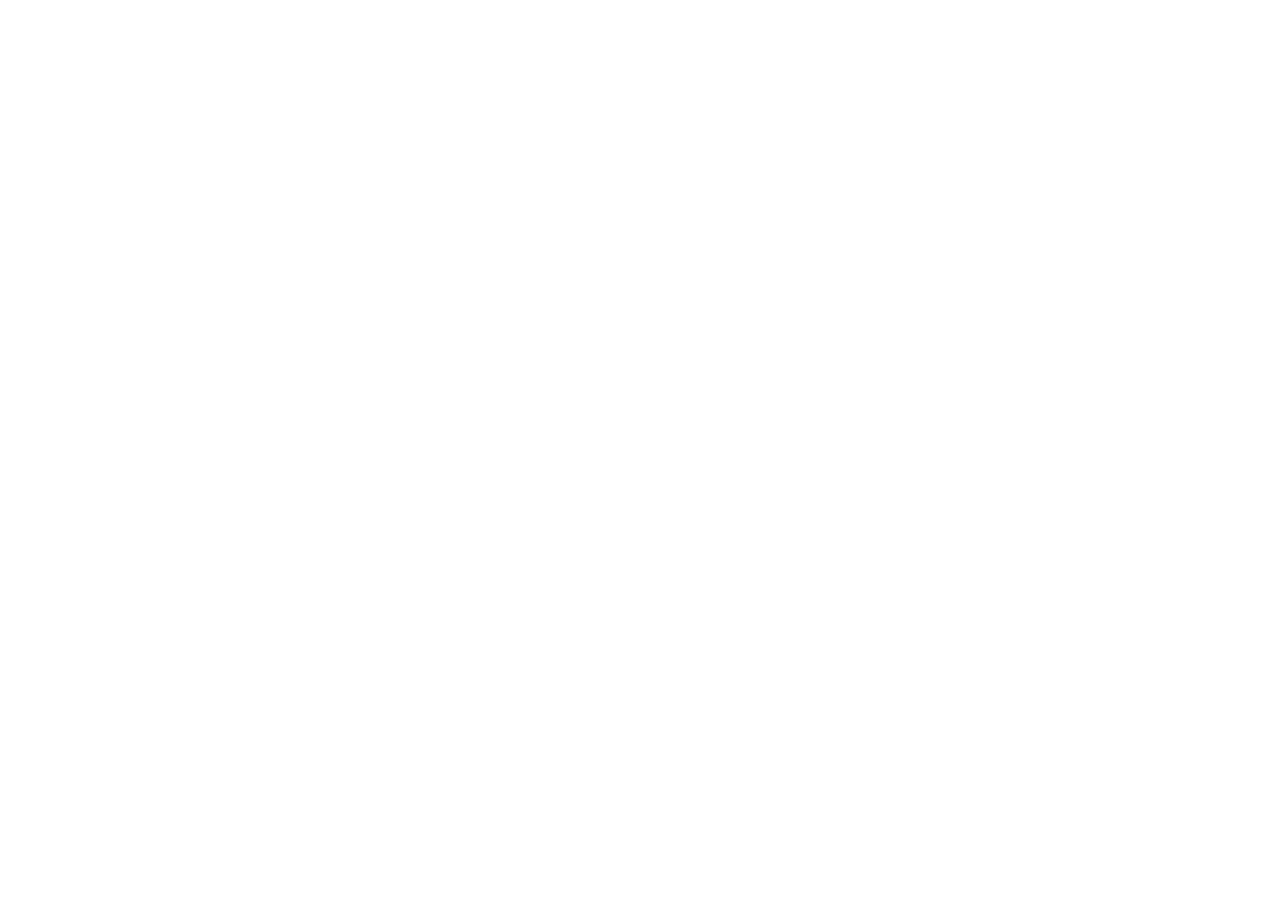
==== index.html @ f9d52486 "Started new html page" ====
<!DOCTYPE html>
<html lang="en">
<head>
    <meta charset="UTF-8">
    <meta http-equiv="X-UA-Compatible" content="IE=edge">
    <meta name="viewport" content="width=device-width, initial-scale=1.0">
    <title>Straw Hat Crew</title>
</head>
<body>
    
</body>
</html>
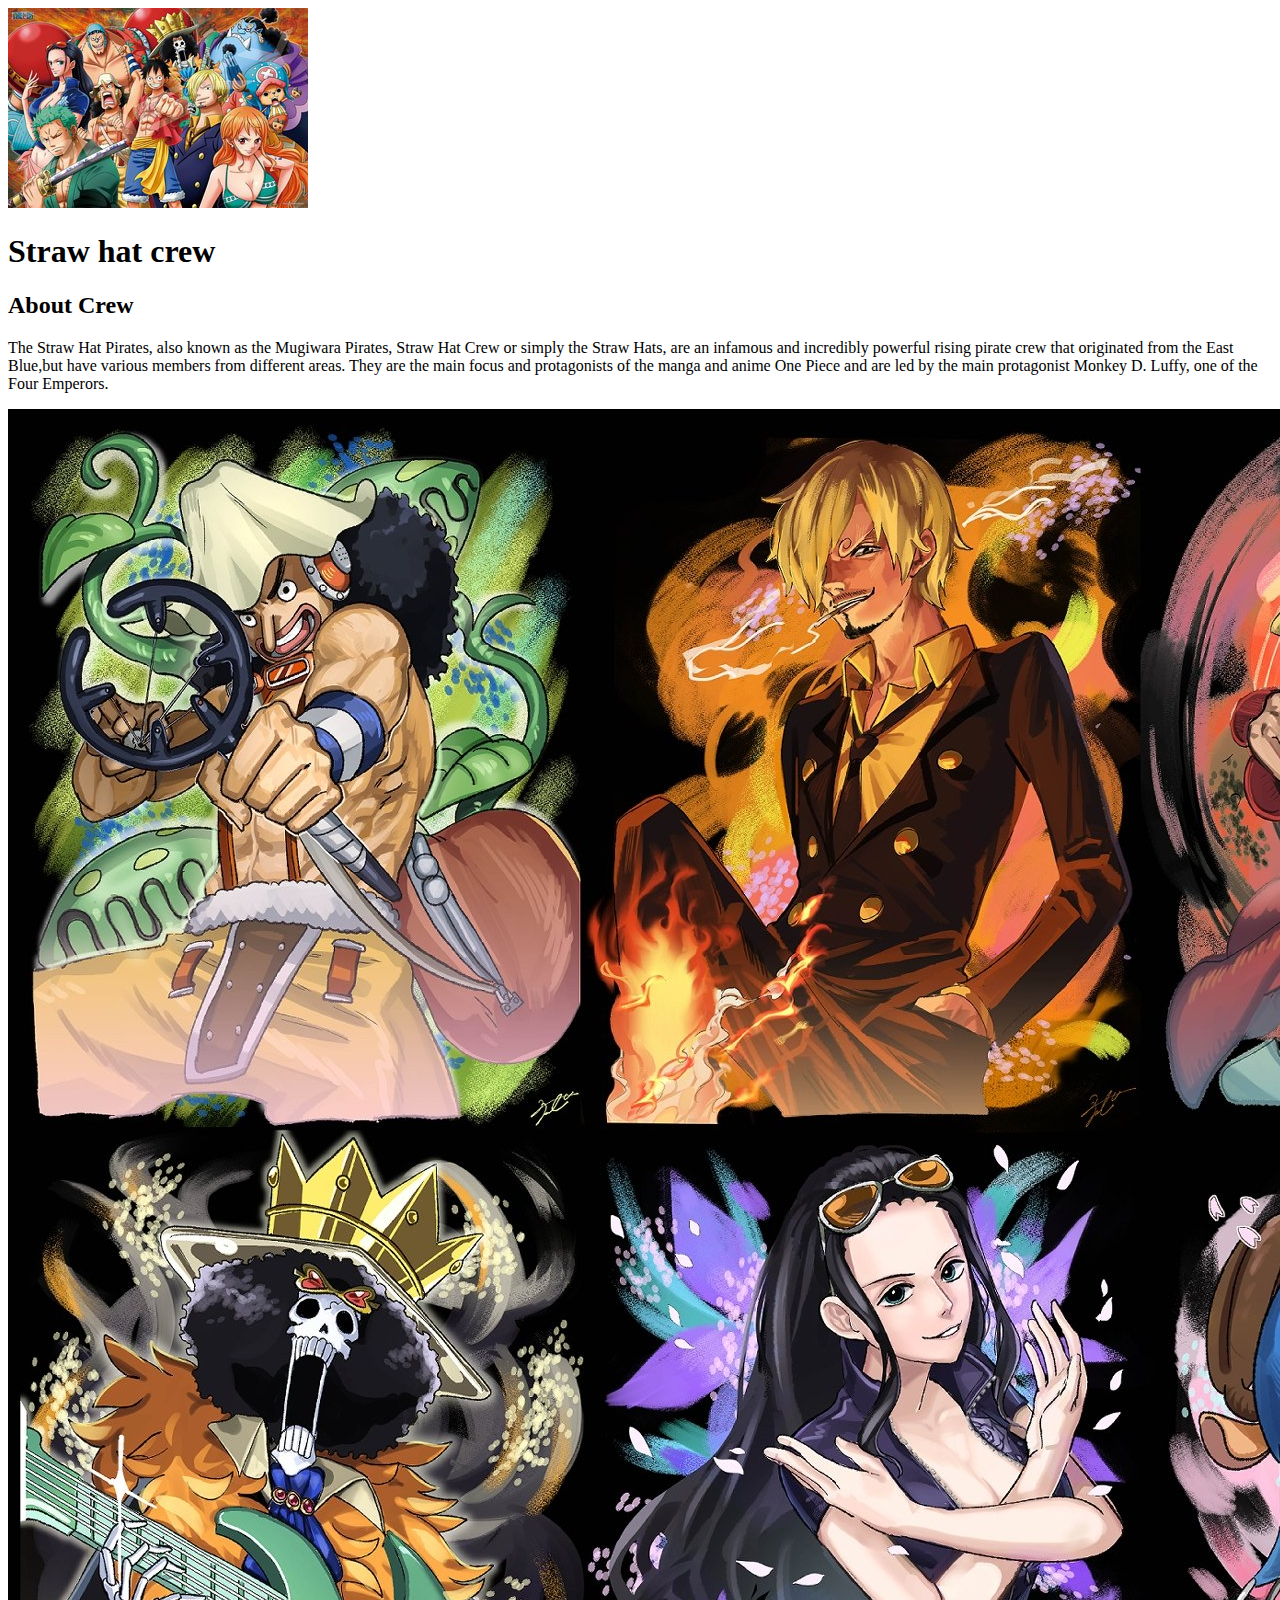
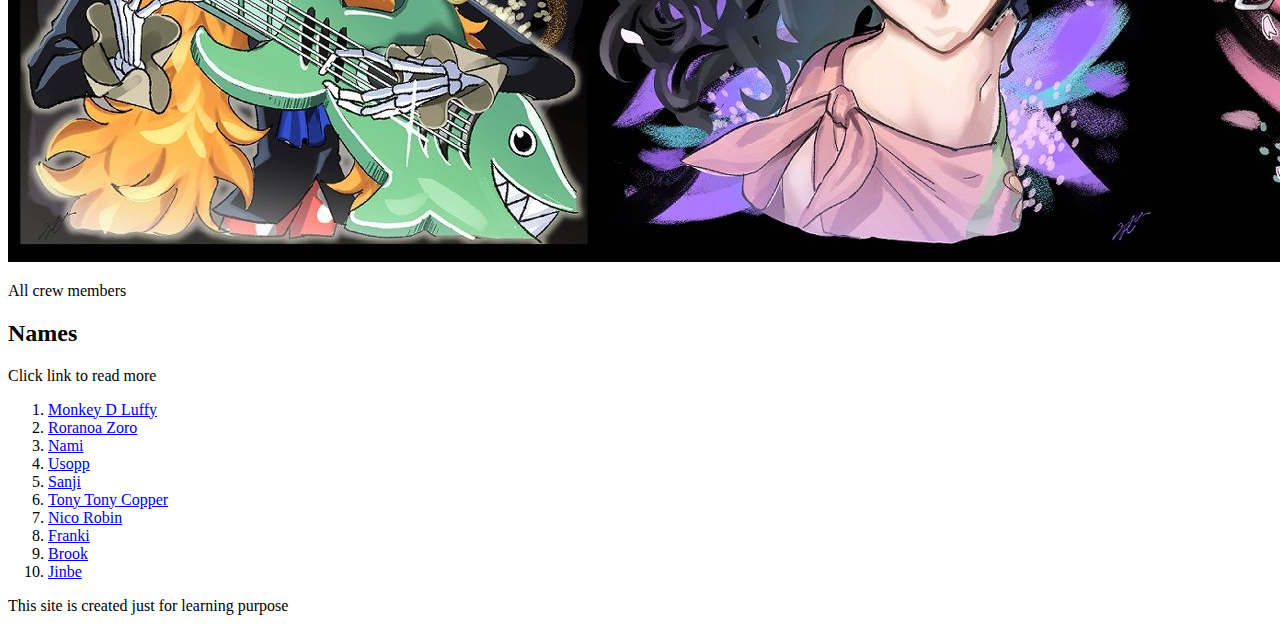
==== commit 4fe9ac45: "Added few images and new code lines" ====
--- a/index.html
+++ b/index.html
@@ -5,8 +5,40 @@
     <meta http-equiv="X-UA-Compatible" content="IE=edge">
     <meta name="viewport" content="width=device-width, initial-scale=1.0">
     <title>Straw Hat Crew</title>
+    <link rel="icon" href="Image/Straw_Hat_Symbol.jpg">
 </head>
 <body>
-    
+    <!-- header element-->
+    <header>
+        <img src="Image/Straw hat crew.jpg">
+        <h1> Straw hat crew</h1>
+    </header>
+    <!-- main element -->
+    <main>
+        <h2>About Crew</h2>
+        <p>The Straw Hat Pirates, also known as the Mugiwara Pirates, Straw Hat Crew or simply the Straw Hats, are an infamous and incredibly powerful rising pirate crew that originated from the East Blue,but have various members from different areas. They are the main focus and protagonists of the manga and anime One Piece and are led by the main protagonist Monkey D. Luffy, one of the Four Emperors.</p>
+        <img src="Image/Straw_Hat_Pirates_Main.jpg">
+        <p>All crew members</p>
+
+
+        <h2>Names</h2>
+        <p>Click link to read more</p>
+        <ol>
+            <li><a target="_blank" href="https://onepiece.fandom.com/wiki/Monkey_D._Luffy"> Monkey D Luffy</a></li>
+            <li><a target="_blank" href="https://onepiece.fandom.com/wiki/Roronoa_Zoro">Roranoa Zoro</a></li>
+            <li><a target="_blank" href="https://onepiece.fandom.com/wiki/Nami">Nami</a></li>
+            <li><a target="_blank" href="https://onepiece.fandom.com/wiki/Usopp">Usopp</a></li>
+            <li><a target="_blank" href="https://onepiece.fandom.com/wiki/Sanji">Sanji</a></li>
+            <li><a target="_blank" href="https://onepiece.fandom.com/wiki/Tony_Tony_Chopper">Tony Tony Copper</a></li>
+            <li><a target="_blank" href="https://onepiece.fandom.com/wiki/Nico_Robin">Nico Robin</a></li>
+            <li><a target="_blank" href="https://onepiece.fandom.com/wiki/Franky">Franki</a></li>
+            <li><a target="_blank" href="https://onepiece.fandom.com/wiki/Brook">Brook</a></li>
+            <li><a target="_blank" href="https://onepiece.fandom.com/wiki/Jinbe">Jinbe</a></li>
+        </ol>
+    </main>
+    <!-- Footer element -->
+    <footer>
+        <p>This site is created just for learning purpose</p>
+    </footer>
 </body>
 </html>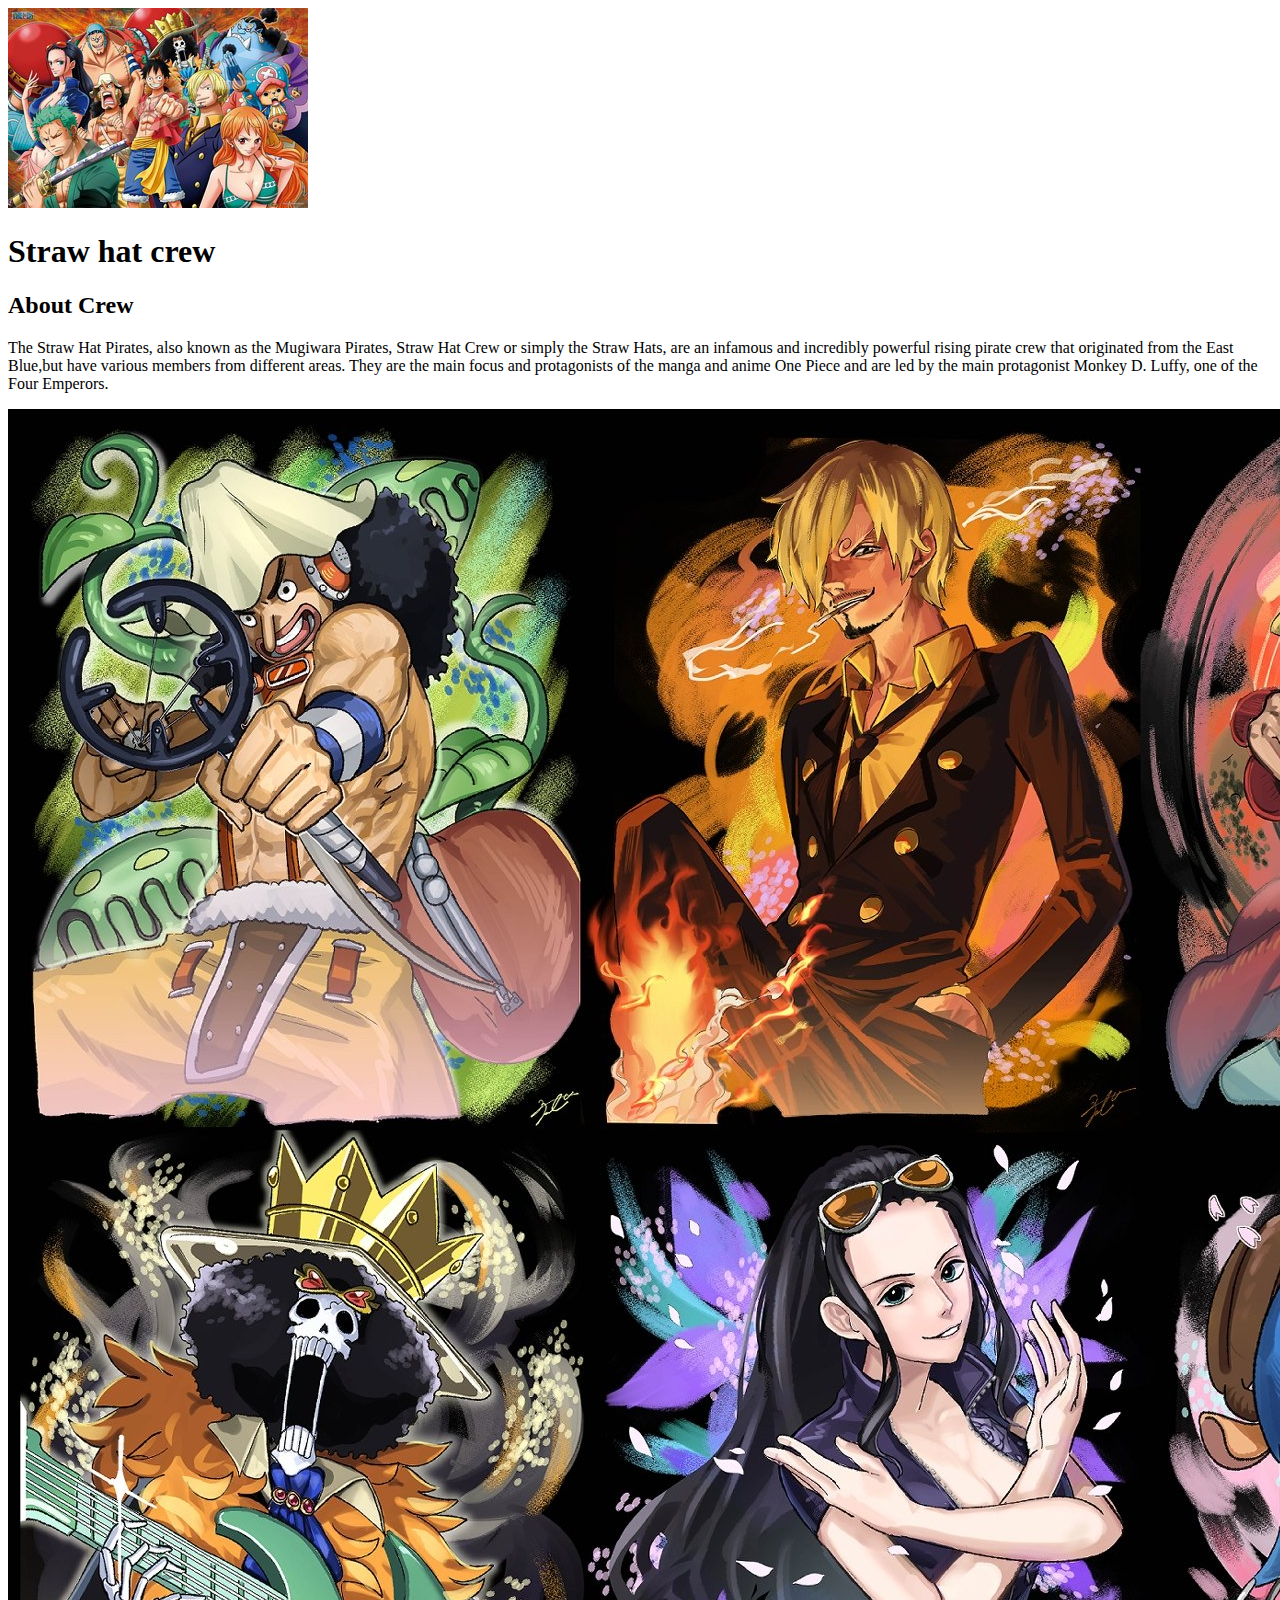
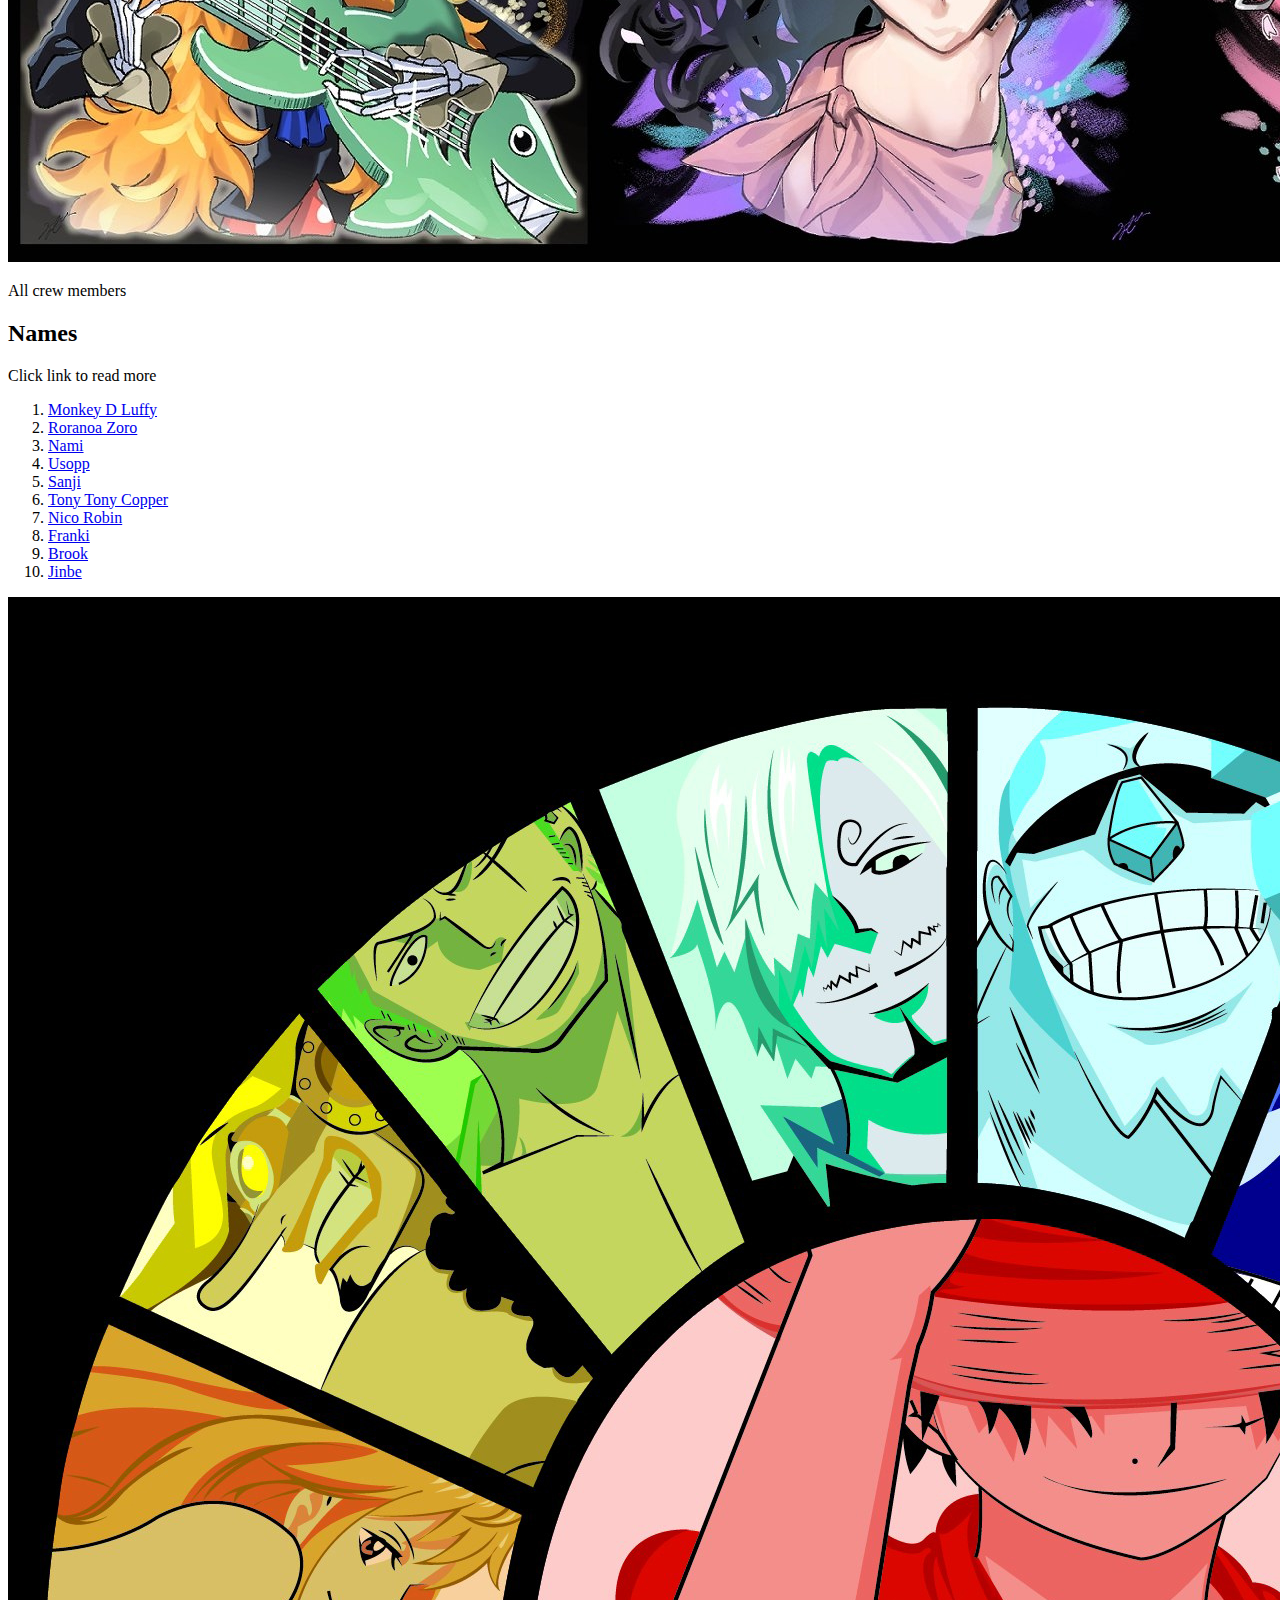
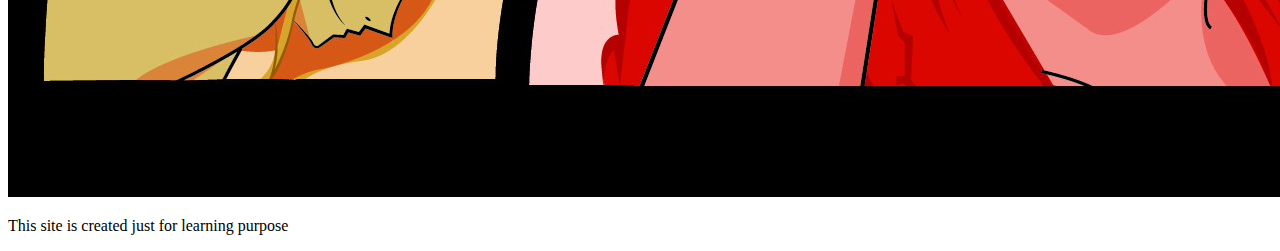
==== commit 89df0789: "Added new images and stylized the webpage" ====
--- a/index.html
+++ b/index.html
@@ -6,6 +6,8 @@
     <meta name="viewport" content="width=device-width, initial-scale=1.0">
     <title>Straw Hat Crew</title>
     <link rel="icon" href="Image/Straw_Hat_Symbol.jpg">
+    <link href="https://fonts.googleapis.com/css2?family=Roboto:wght@100;300;500;700&display=swap" rel="stylesheet">
+    <link rel="stylesheet" type="text/css" href="Webstyle.css">
 </head>
 <body>
     <!-- header element-->
@@ -18,7 +20,7 @@
         <h2>About Crew</h2>
         <p>The Straw Hat Pirates, also known as the Mugiwara Pirates, Straw Hat Crew or simply the Straw Hats, are an infamous and incredibly powerful rising pirate crew that originated from the East Blue,but have various members from different areas. They are the main focus and protagonists of the manga and anime One Piece and are led by the main protagonist Monkey D. Luffy, one of the Four Emperors.</p>
         <img src="Image/Straw_Hat_Pirates_Main.jpg">
-        <p>All crew members</p>
+        <p class="caption">All crew members</p>
 
 
         <h2>Names</h2>
@@ -38,6 +40,8 @@
     </main>
     <!-- Footer element -->
     <footer>
+        
+        <img src="Image/Footer_image.jpg">
         <p>This site is created just for learning purpose</p>
     </footer>
 </body>
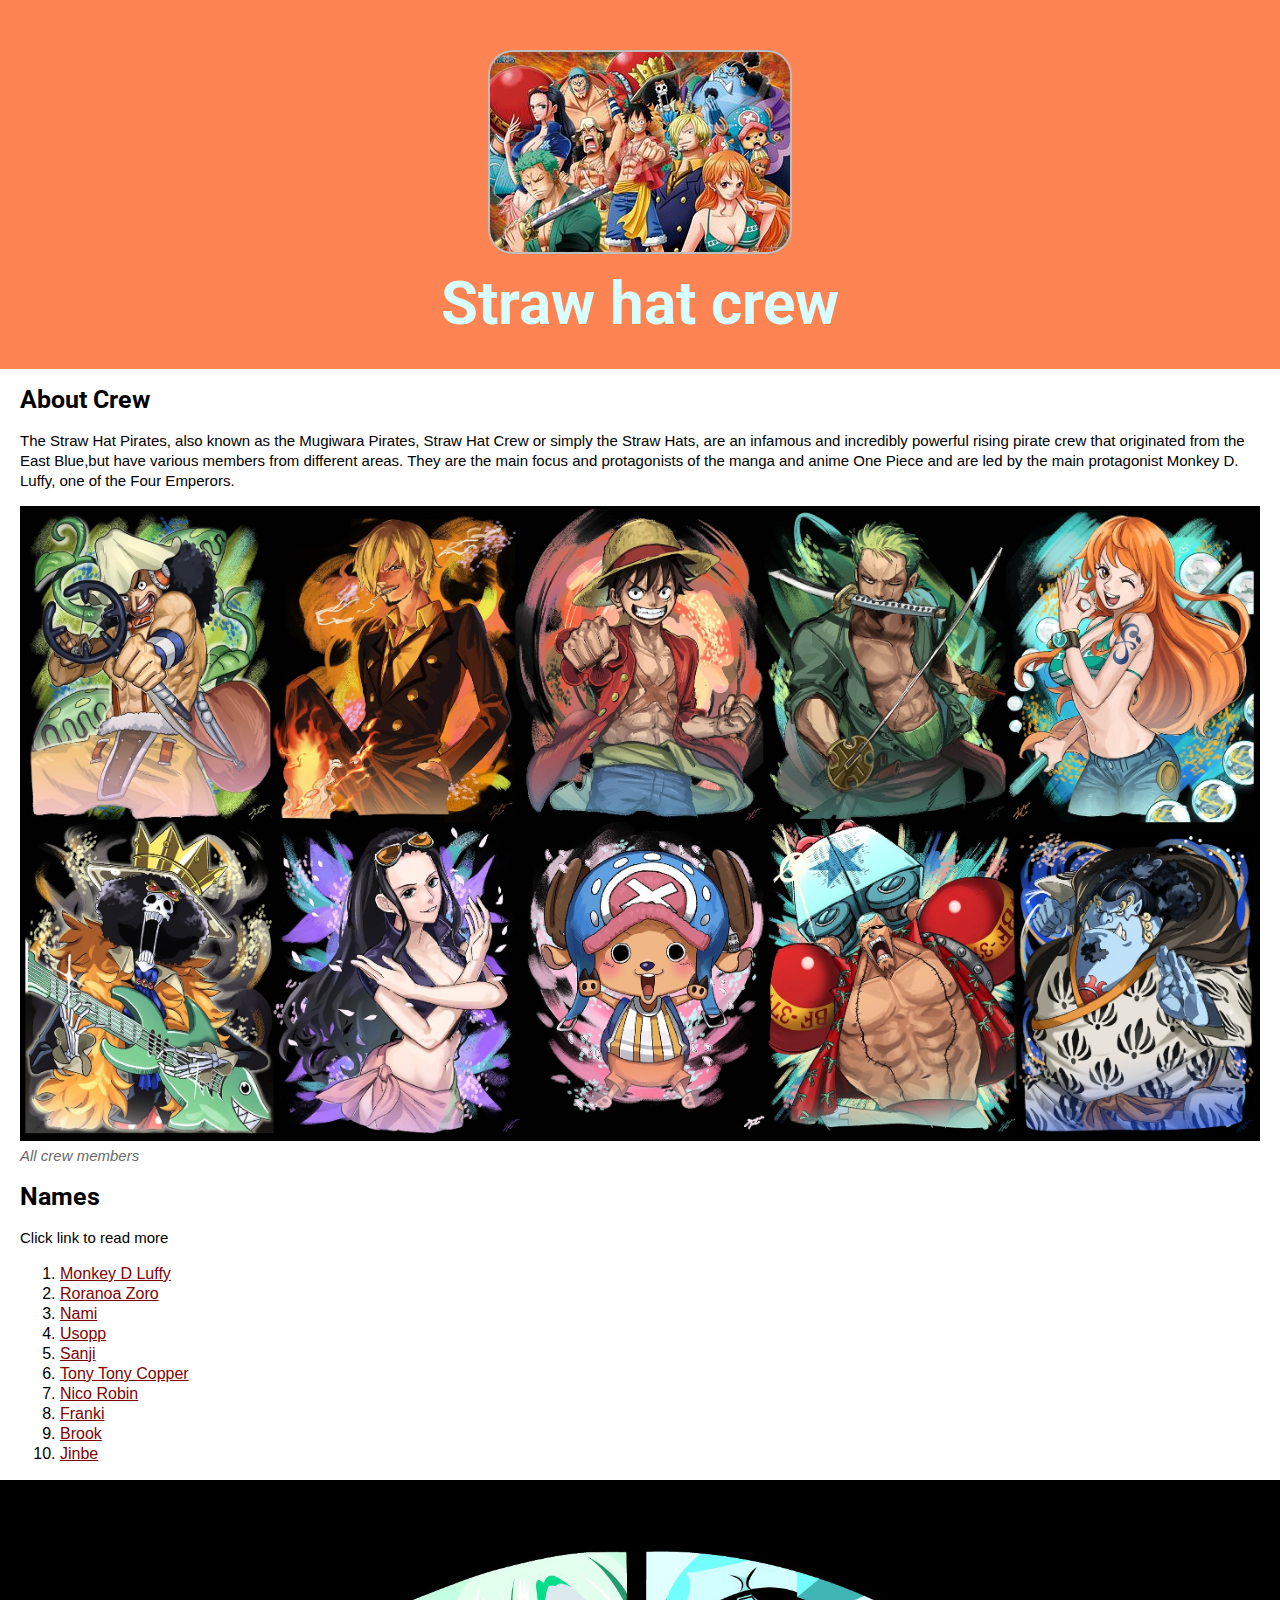
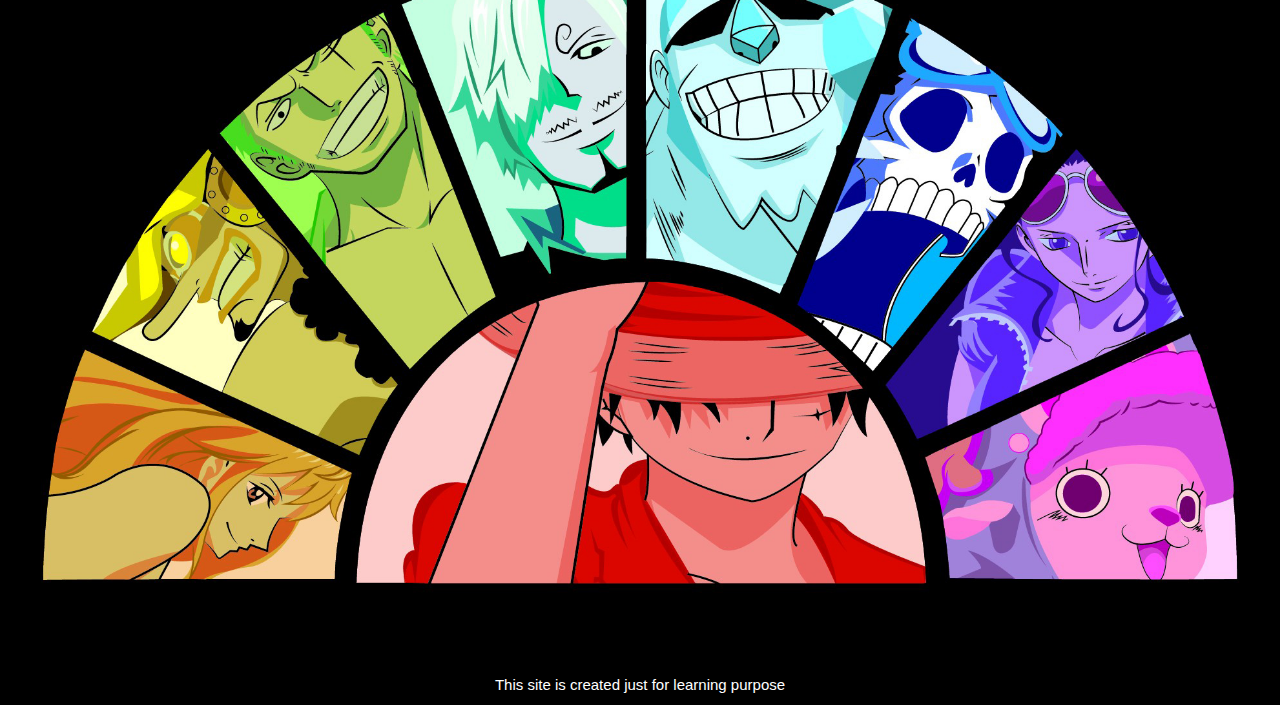
==== commit 5fd28575: "updated css file name" ====
--- a/index.html
+++ b/index.html
@@ -7,7 +7,7 @@
     <title>Straw Hat Crew</title>
     <link rel="icon" href="Image/Straw_Hat_Symbol.jpg">
     <link href="https://fonts.googleapis.com/css2?family=Roboto:wght@100;300;500;700&display=swap" rel="stylesheet">
-    <link rel="stylesheet" type="text/css" href="Webstyle.css">
+    <link rel="stylesheet" type="text/css" href="WebStyle.css">
 </head>
 <body>
     <!-- header element-->
--- a/WebStyle.css
+++ b/WebStyle.css
@@ -0,0 +1,75 @@
+body{
+    margin: 0;
+    font-family: Arial, Helvetica, sans-serif;
+    line-height: 20px;
+}
+
+header{
+    background-color: #ff8453;
+    text-align: center;
+    padding-top: 50px;
+    padding-bottom: 15px;
+    font-size: 30px;
+}
+h1, h2{
+    font-family: 'Roboto', sans-serif;
+}
+header h1{
+    color: rgb(217, 254, 255);
+    
+}
+header img{
+    border-radius: 25px;
+    border: 2px solid #bdbdbd;
+}
+
+main{
+    max-width: 1800px;
+    margin: 0 auto;
+    padding: 0 20px;
+}
+
+main img{
+    max-width: 100%;
+}
+
+h2{
+   font-size: 25px; 
+}
+
+p{
+    font-size: 15px;
+}
+p.caption{
+    margin: 0;
+    color: #696969;
+    font-style: italic;
+
+}
+
+a{
+    color: rgb(128, 2, 2);
+}
+
+a:hover{
+    color: rgb(178, 178, 230);
+    background-color: blueviolet;
+}
+
+footer{
+    max-width: 1800px;
+    margin: 0 auto;
+    text-align: center;
+    padding: 0 20px;
+    background-color: #000000;
+
+}
+footer img{
+    max-width: 100%;
+    padding-bottom: 0;
+}
+
+footer p{
+    padding-bottom: 10px;
+    color: white;
+}
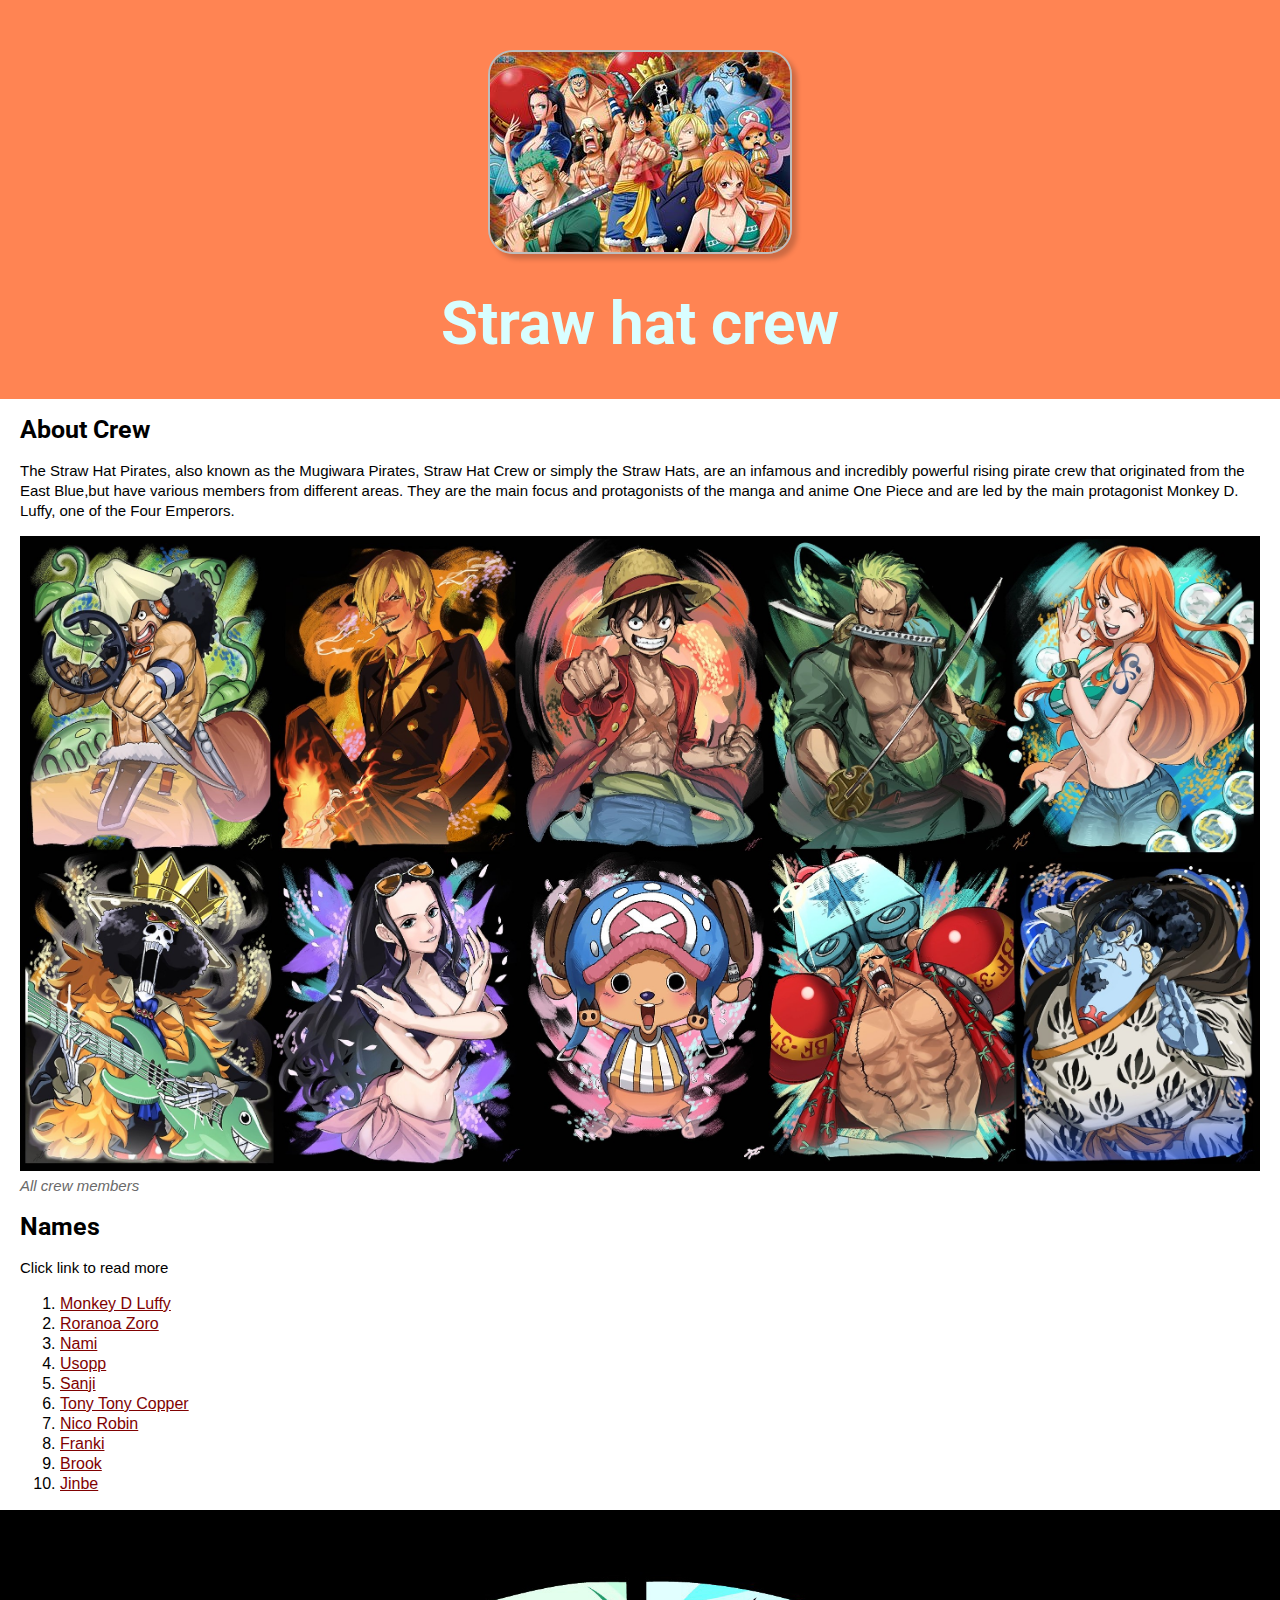
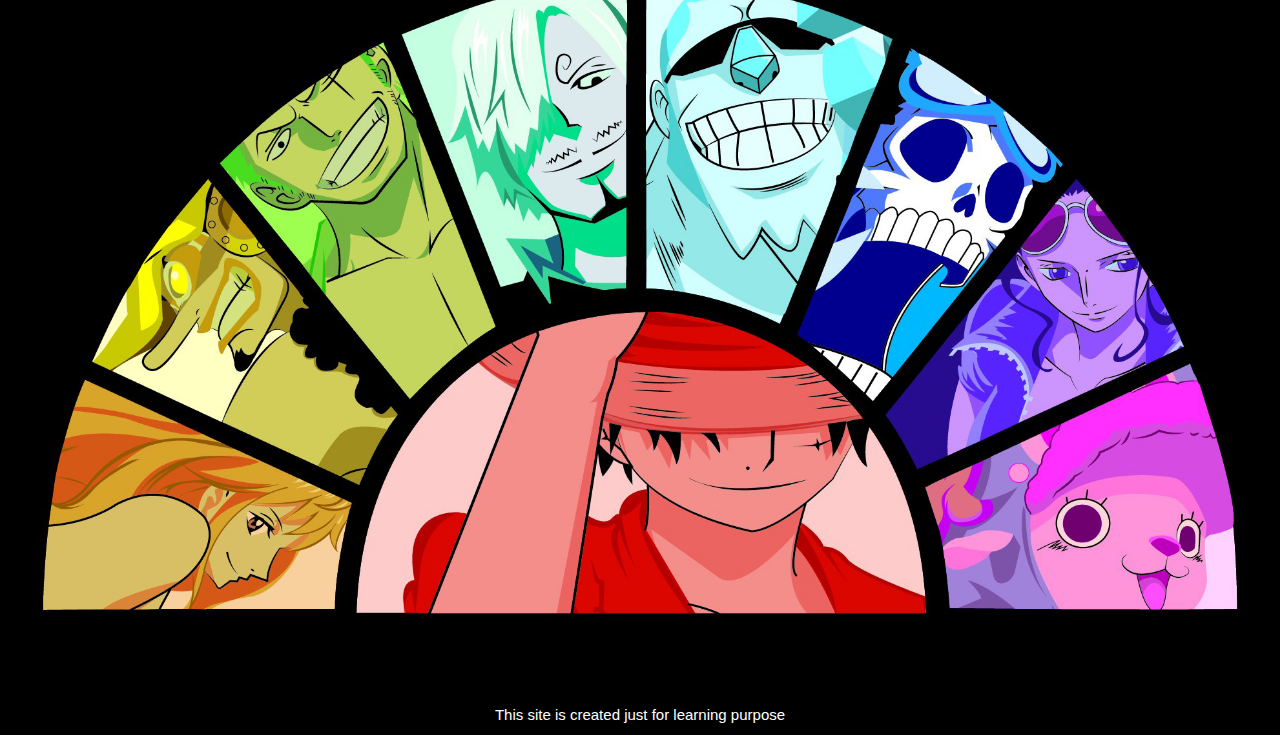
==== commit ff5b8f69: "Added some titles and adjusted for mobile view" ====
--- a/index.html
+++ b/index.html
@@ -26,16 +26,16 @@
         <h2>Names</h2>
         <p>Click link to read more</p>
         <ol>
-            <li><a target="_blank" href="https://onepiece.fandom.com/wiki/Monkey_D._Luffy"> Monkey D Luffy</a></li>
-            <li><a target="_blank" href="https://onepiece.fandom.com/wiki/Roronoa_Zoro">Roranoa Zoro</a></li>
-            <li><a target="_blank" href="https://onepiece.fandom.com/wiki/Nami">Nami</a></li>
-            <li><a target="_blank" href="https://onepiece.fandom.com/wiki/Usopp">Usopp</a></li>
-            <li><a target="_blank" href="https://onepiece.fandom.com/wiki/Sanji">Sanji</a></li>
-            <li><a target="_blank" href="https://onepiece.fandom.com/wiki/Tony_Tony_Chopper">Tony Tony Copper</a></li>
-            <li><a target="_blank" href="https://onepiece.fandom.com/wiki/Nico_Robin">Nico Robin</a></li>
-            <li><a target="_blank" href="https://onepiece.fandom.com/wiki/Franky">Franki</a></li>
-            <li><a target="_blank" href="https://onepiece.fandom.com/wiki/Brook">Brook</a></li>
-            <li><a target="_blank" href="https://onepiece.fandom.com/wiki/Jinbe">Jinbe</a></li>
+            <li><a title="click here" target="_blank" href="https://onepiece.fandom.com/wiki/Monkey_D._Luffy"> Monkey D Luffy</a></li>
+            <li><a title="click here" target="_blank" href="https://onepiece.fandom.com/wiki/Roronoa_Zoro">Roranoa Zoro</a></li>
+            <li><a title="click here" target="_blank" href="https://onepiece.fandom.com/wiki/Nami">Nami</a></li>
+            <li><a title="click here" target="_blank" href="https://onepiece.fandom.com/wiki/Usopp">Usopp</a></li>
+            <li><a title="click here" target="_blank" href="https://onepiece.fandom.com/wiki/Sanji">Sanji</a></li>
+            <li><a title="click here" target="_blank" href="https://onepiece.fandom.com/wiki/Tony_Tony_Chopper">Tony Tony Copper</a></li>
+            <li><a title="click here" target="_blank" href="https://onepiece.fandom.com/wiki/Nico_Robin">Nico Robin</a></li>
+            <li><a title="click here" target="_blank" href="https://onepiece.fandom.com/wiki/Franky">Franki</a></li>
+            <li><a title="click here" target="_blank" href="https://onepiece.fandom.com/wiki/Brook">Brook</a></li>
+            <li><a title="click here" target="_blank" href="https://onepiece.fandom.com/wiki/Jinbe">Jinbe</a></li>
         </ol>
     </main>
     <!-- Footer element -->
--- a/WebStyle.css
+++ b/WebStyle.css
@@ -10,6 +10,7 @@
     padding-top: 50px;
     padding-bottom: 15px;
     font-size: 30px;
+    line-height: 40px;
 }
 h1, h2{
     font-family: 'Roboto', sans-serif;
@@ -21,6 +22,7 @@
 header img{
     border-radius: 25px;
     border: 2px solid #bdbdbd;
+    box-shadow: 5px 5px 5px rgba(0,0,0,.2);
 }
 
 main{
